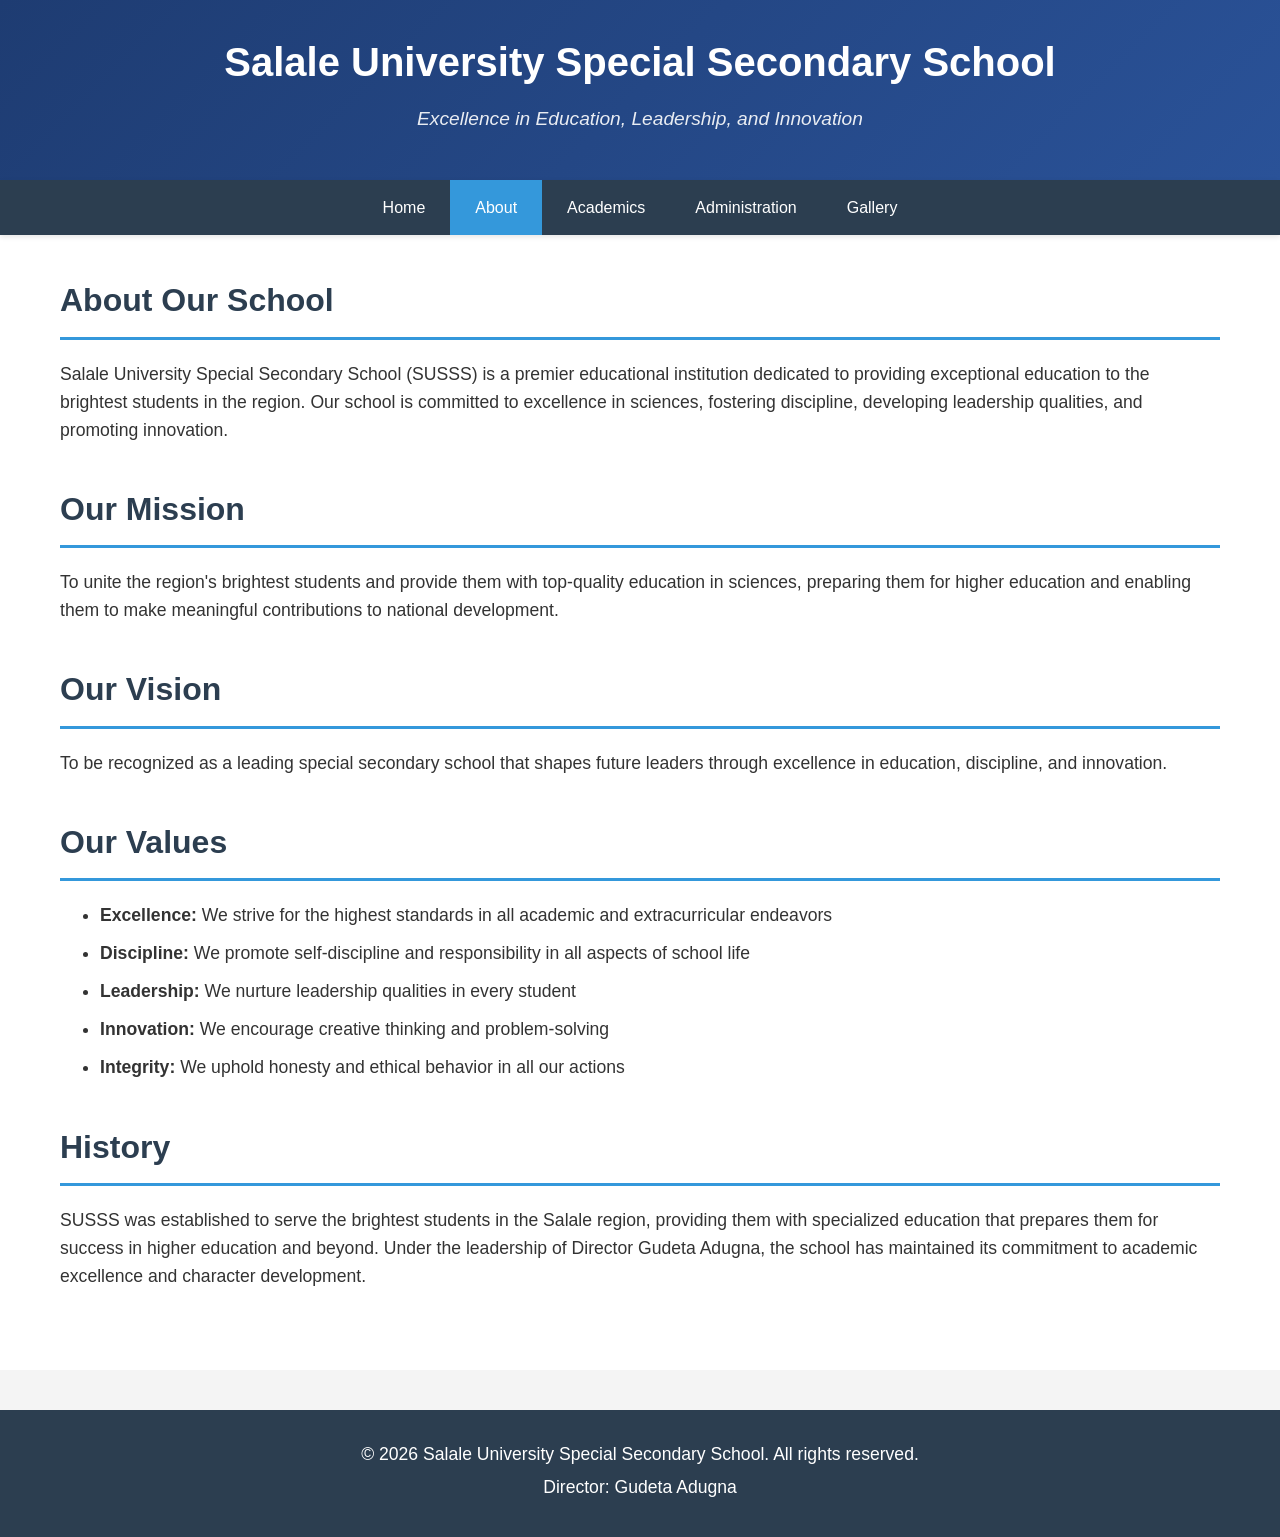
==== about.html @ 35be1d8d "Create complete school website structure with all pages and styling Co-authored-by: SUSSS-cloud <262" ====
<!DOCTYPE html>
<html lang="en">
<head>
    <meta charset="UTF-8">
    <meta name="viewport" content="width=device-width, initial-scale=1.0">
    <title>About - SUSSS</title>
    <link rel="stylesheet" href="style.css">
</head>
<body>
    <header>
        <div class="container">
            <h1>Salale University Special Secondary School</h1>
            <p class="tagline">Excellence in Education, Leadership, and Innovation</p>
        </div>
    </header>
    
    <nav>
        <div class="container">
            <a href="index.html">Home</a>
            <a href="about.html" class="active">About</a>
            <a href="academics.html">Academics</a>
            <a href="administration.html">Administration</a>
            <a href="gallery.html">Gallery</a>
        </div>
    </nav>
    
    <main>
        <div class="container">
            <section>
                <h2>About Our School</h2>
                <p>Salale University Special Secondary School (SUSSS) is a premier educational institution dedicated to providing exceptional education to the brightest students in the region. Our school is committed to excellence in sciences, fostering discipline, developing leadership qualities, and promoting innovation.</p>
            </section>
            
            <section>
                <h2>Our Mission</h2>
                <p>To unite the region's brightest students and provide them with top-quality education in sciences, preparing them for higher education and enabling them to make meaningful contributions to national development.</p>
            </section>
            
            <section>
                <h2>Our Vision</h2>
                <p>To be recognized as a leading special secondary school that shapes future leaders through excellence in education, discipline, and innovation.</p>
            </section>
            
            <section>
                <h2>Our Values</h2>
                <ul>
                    <li><strong>Excellence:</strong> We strive for the highest standards in all academic and extracurricular endeavors</li>
                    <li><strong>Discipline:</strong> We promote self-discipline and responsibility in all aspects of school life</li>
                    <li><strong>Leadership:</strong> We nurture leadership qualities in every student</li>
                    <li><strong>Innovation:</strong> We encourage creative thinking and problem-solving</li>
                    <li><strong>Integrity:</strong> We uphold honesty and ethical behavior in all our actions</li>
                </ul>
            </section>
            
            <section>
                <h2>History</h2>
                <p>SUSSS was established to serve the brightest students in the Salale region, providing them with specialized education that prepares them for success in higher education and beyond. Under the leadership of Director Gudeta Adugna, the school has maintained its commitment to academic excellence and character development.</p>
            </section>
        </div>
    </main>
    
    <footer>
        <div class="container">
            <p>&copy; 2026 Salale University Special Secondary School. All rights reserved.</p>
            <p>Director: Gudeta Adugna</p>
        </div>
    </footer>
</body>
</html>
---- style.css ----
/* Global Styles */
* {
    margin: 0;
    padding: 0;
    box-sizing: border-box;
}

body {
    font-family: 'Segoe UI', Tahoma, Geneva, Verdana, sans-serif;
    line-height: 1.6;
    color: #333;
    background-color: #f4f4f4;
}

.container {
    max-width: 1200px;
    margin: 0 auto;
    padding: 0 20px;
}

/* Header Styles */
header {
    background: linear-gradient(135deg, #1e3c72 0%, #2a5298 100%);
    color: white;
    padding: 30px 0;
    text-align: center;
    box-shadow: 0 2px 5px rgba(0,0,0,0.1);
}

header h1 {
    font-size: 2.5em;
    margin-bottom: 10px;
}

.tagline {
    font-size: 1.2em;
    font-style: italic;
    opacity: 0.9;
}

/* Navigation Styles */
nav {
    background-color: #2c3e50;
    padding: 0;
    box-shadow: 0 2px 5px rgba(0,0,0,0.1);
    position: sticky;
    top: 0;
    z-index: 100;
}

nav .container {
    display: flex;
    justify-content: center;
    flex-wrap: wrap;
}

nav a {
    color: white;
    text-decoration: none;
    padding: 15px 25px;
    display: inline-block;
    transition: background-color 0.3s;
}

nav a:hover {
    background-color: #34495e;
}

nav a.active {
    background-color: #3498db;
}

/* Main Content Styles */
main {
    background-color: white;
    min-height: 500px;
    padding: 40px 0;
}

section {
    margin-bottom: 40px;
}

h2 {
    color: #2c3e50;
    font-size: 2em;
    margin-bottom: 20px;
    border-bottom: 3px solid #3498db;
    padding-bottom: 10px;
}

h3 {
    color: #34495e;
    font-size: 1.5em;
    margin-bottom: 15px;
}

p {
    margin-bottom: 15px;
    font-size: 1.1em;
}

ul {
    margin-left: 40px;
    margin-bottom: 20px;
}

ul li {
    margin-bottom: 10px;
    font-size: 1.1em;
}

/* Hero Section */
.hero {
    background: linear-gradient(135deg, #667eea 0%, #764ba2 100%);
    color: white;
    padding: 50px 40px;
    border-radius: 10px;
    margin-bottom: 40px;
    box-shadow: 0 5px 15px rgba(0,0,0,0.2);
}

.hero h2 {
    color: white;
    border-bottom: 3px solid white;
}

.hero p {
    font-size: 1.2em;
}

/* Highlights Grid */
.highlights-grid {
    display: grid;
    grid-template-columns: repeat(auto-fit, minmax(250px, 1fr));
    gap: 25px;
    margin-top: 30px;
}

.highlight-card {
    background: #f8f9fa;
    padding: 30px;
    border-radius: 10px;
    border-left: 5px solid #3498db;
    box-shadow: 0 3px 10px rgba(0,0,0,0.1);
    transition: transform 0.3s, box-shadow 0.3s;
}

.highlight-card:hover {
    transform: translateY(-5px);
    box-shadow: 0 5px 20px rgba(0,0,0,0.15);
}

.highlight-card h3 {
    font-size: 1.3em;
    margin-bottom: 15px;
    color: #2c3e50;
}

/* Academics Grid */
.academics-grid {
    display: grid;
    grid-template-columns: repeat(auto-fit, minmax(250px, 1fr));
    gap: 25px;
    margin-top: 30px;
}

.academic-card {
    background: linear-gradient(135deg, #667eea 0%, #764ba2 100%);
    color: white;
    padding: 30px;
    border-radius: 10px;
    box-shadow: 0 3px 10px rgba(0,0,0,0.1);
    transition: transform 0.3s;
}

.academic-card:hover {
    transform: translateY(-5px);
}

.academic-card h3 {
    color: white;
    margin-bottom: 15px;
}

/* Administration Styles */
.admin-profile {
    background: #f8f9fa;
    padding: 30px;
    border-radius: 10px;
    border-left: 5px solid #e74c3c;
    margin-bottom: 30px;
}

.admin-profile h3 {
    color: #e74c3c;
    font-size: 1.8em;
}

.admin-profile .title {
    font-weight: bold;
    color: #7f8c8d;
    font-size: 1.2em;
    margin-bottom: 15px;
}

.admin-structure {
    margin-top: 20px;
}

.admin-structure h3 {
    color: #2c3e50;
    margin-top: 20px;
    margin-bottom: 10px;
}

/* Gallery Styles */
.gallery-section {
    display: grid;
    grid-template-columns: repeat(auto-fit, minmax(250px, 1fr));
    gap: 25px;
    margin-top: 30px;
    margin-bottom: 40px;
}

.gallery-item {
    background: #f8f9fa;
    border-radius: 10px;
    overflow: hidden;
    box-shadow: 0 3px 10px rgba(0,0,0,0.1);
    transition: transform 0.3s;
}

.gallery-item:hover {
    transform: scale(1.05);
}

.placeholder-image {
    background: linear-gradient(135deg, #667eea 0%, #764ba2 100%);
    height: 200px;
    display: flex;
    align-items: center;
    justify-content: center;
    color: white;
    font-size: 1.2em;
    font-weight: bold;
}

.gallery-item .caption {
    padding: 15px;
    font-size: 0.95em;
    color: #555;
}

/* Footer Styles */
footer {
    background-color: #2c3e50;
    color: white;
    text-align: center;
    padding: 30px 0;
    margin-top: 40px;
}

footer p {
    margin-bottom: 5px;
}

/* Responsive Design */
@media (max-width: 768px) {
    header h1 {
        font-size: 1.8em;
    }
    
    .tagline {
        font-size: 1em;
    }
    
    nav a {
        padding: 12px 15px;
        font-size: 0.9em;
    }
    
    h2 {
        font-size: 1.5em;
    }
    
    .highlights-grid,
    .academics-grid,
    .gallery-section {
        grid-template-columns: 1fr;
    }
}
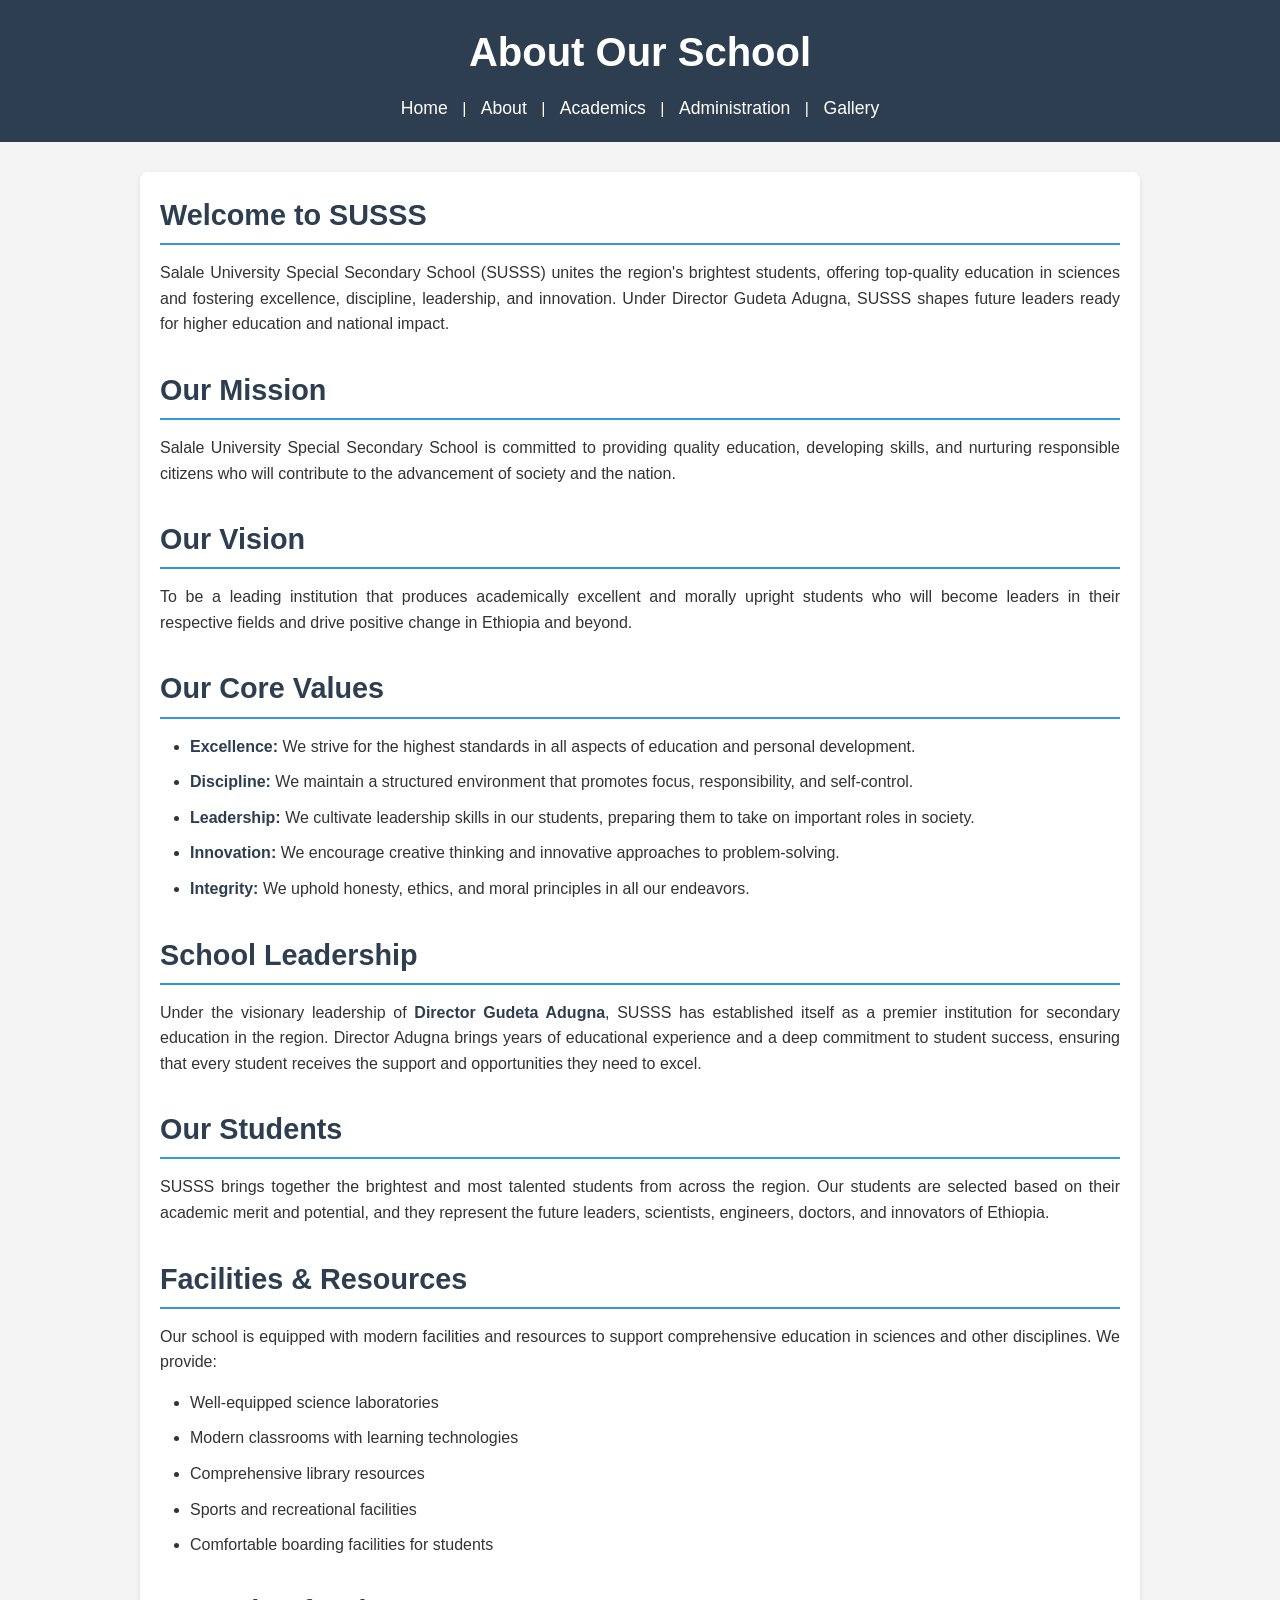
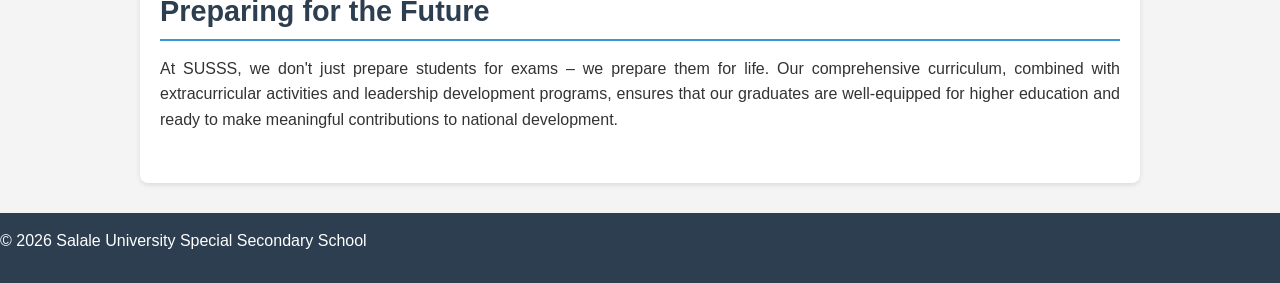
==== commit f9818299: "Add About page with comprehensive school information and styling Co-authored-by: SUSSS-cloud <262887" ====
--- a/about.html
+++ b/about.html
@@ -1,69 +1,80 @@
 <!DOCTYPE html>
 <html lang="en">
 <head>
-    <meta charset="UTF-8">
-    <meta name="viewport" content="width=device-width, initial-scale=1.0">
-    <title>About - SUSSS</title>
-    <link rel="stylesheet" href="style.css">
+  <meta charset="UTF-8">
+  <meta name="viewport" content="width=device-width, initial-scale=1.0">
+  <title>About - Salale University Special Secondary School</title>
+  <link rel="stylesheet" href="style.css">
 </head>
 <body>
-    <header>
-        <div class="container">
-            <h1>Salale University Special Secondary School</h1>
-            <p class="tagline">Excellence in Education, Leadership, and Innovation</p>
-        </div>
-    </header>
-    
+  <header>
+    <h1>About Our School</h1>
     <nav>
-        <div class="container">
-            <a href="index.html">Home</a>
-            <a href="about.html" class="active">About</a>
-            <a href="academics.html">Academics</a>
-            <a href="administration.html">Administration</a>
-            <a href="gallery.html">Gallery</a>
-        </div>
+      <a href="index.html">Home</a> |
+      <a href="about.html">About</a> |
+      <a href="academics.html">Academics</a> |
+      <a href="administration.html">Administration</a> |
+      <a href="gallery.html">Gallery</a>
     </nav>
-    
-    <main>
-        <div class="container">
-            <section>
-                <h2>About Our School</h2>
-                <p>Salale University Special Secondary School (SUSSS) is a premier educational institution dedicated to providing exceptional education to the brightest students in the region. Our school is committed to excellence in sciences, fostering discipline, developing leadership qualities, and promoting innovation.</p>
-            </section>
-            
-            <section>
-                <h2>Our Mission</h2>
-                <p>To unite the region's brightest students and provide them with top-quality education in sciences, preparing them for higher education and enabling them to make meaningful contributions to national development.</p>
-            </section>
-            
-            <section>
-                <h2>Our Vision</h2>
-                <p>To be recognized as a leading special secondary school that shapes future leaders through excellence in education, discipline, and innovation.</p>
-            </section>
-            
-            <section>
-                <h2>Our Values</h2>
-                <ul>
-                    <li><strong>Excellence:</strong> We strive for the highest standards in all academic and extracurricular endeavors</li>
-                    <li><strong>Discipline:</strong> We promote self-discipline and responsibility in all aspects of school life</li>
-                    <li><strong>Leadership:</strong> We nurture leadership qualities in every student</li>
-                    <li><strong>Innovation:</strong> We encourage creative thinking and problem-solving</li>
-                    <li><strong>Integrity:</strong> We uphold honesty and ethical behavior in all our actions</li>
-                </ul>
-            </section>
-            
-            <section>
-                <h2>History</h2>
-                <p>SUSSS was established to serve the brightest students in the Salale region, providing them with specialized education that prepares them for success in higher education and beyond. Under the leadership of Director Gudeta Adugna, the school has maintained its commitment to academic excellence and character development.</p>
-            </section>
-        </div>
-    </main>
-    
-    <footer>
-        <div class="container">
-            <p>&copy; 2026 Salale University Special Secondary School. All rights reserved.</p>
-            <p>Director: Gudeta Adugna</p>
-        </div>
-    </footer>
+  </header>
+
+  <main>
+    <section class="about-intro">
+      <h2>Welcome to SUSSS</h2>
+      <p>Salale University Special Secondary School (SUSSS) unites the region's brightest students, offering top-quality education in sciences and fostering excellence, discipline, leadership, and innovation. Under Director Gudeta Adugna, SUSSS shapes future leaders ready for higher education and national impact.</p>
+    </section>
+
+    <section class="mission">
+      <h2>Our Mission</h2>
+      <p>Salale University Special Secondary School is committed to providing quality education, developing skills, and nurturing responsible citizens who will contribute to the advancement of society and the nation.</p>
+    </section>
+
+    <section class="vision">
+      <h2>Our Vision</h2>
+      <p>To be a leading institution that produces academically excellent and morally upright students who will become leaders in their respective fields and drive positive change in Ethiopia and beyond.</p>
+    </section>
+
+    <section class="values">
+      <h2>Our Core Values</h2>
+      <ul>
+        <li><strong>Excellence:</strong> We strive for the highest standards in all aspects of education and personal development.</li>
+        <li><strong>Discipline:</strong> We maintain a structured environment that promotes focus, responsibility, and self-control.</li>
+        <li><strong>Leadership:</strong> We cultivate leadership skills in our students, preparing them to take on important roles in society.</li>
+        <li><strong>Innovation:</strong> We encourage creative thinking and innovative approaches to problem-solving.</li>
+        <li><strong>Integrity:</strong> We uphold honesty, ethics, and moral principles in all our endeavors.</li>
+      </ul>
+    </section>
+
+    <section class="leadership">
+      <h2>School Leadership</h2>
+      <p>Under the visionary leadership of <strong>Director Gudeta Adugna</strong>, SUSSS has established itself as a premier institution for secondary education in the region. Director Adugna brings years of educational experience and a deep commitment to student success, ensuring that every student receives the support and opportunities they need to excel.</p>
+    </section>
+
+    <section class="about-students">
+      <h2>Our Students</h2>
+      <p>SUSSS brings together the brightest and most talented students from across the region. Our students are selected based on their academic merit and potential, and they represent the future leaders, scientists, engineers, doctors, and innovators of Ethiopia.</p>
+    </section>
+
+    <section class="facilities">
+      <h2>Facilities & Resources</h2>
+      <p>Our school is equipped with modern facilities and resources to support comprehensive education in sciences and other disciplines. We provide:</p>
+      <ul>
+        <li>Well-equipped science laboratories</li>
+        <li>Modern classrooms with learning technologies</li>
+        <li>Comprehensive library resources</li>
+        <li>Sports and recreational facilities</li>
+        <li>Comfortable boarding facilities for students</li>
+      </ul>
+    </section>
+
+    <section class="preparation">
+      <h2>Preparing for the Future</h2>
+      <p>At SUSSS, we don't just prepare students for exams – we prepare them for life. Our comprehensive curriculum, combined with extracurricular activities and leadership development programs, ensures that our graduates are well-equipped for higher education and ready to make meaningful contributions to national development.</p>
+    </section>
+  </main>
+
+  <footer>
+    <p>© 2026 Salale University Special Secondary School</p>
+  </footer>
 </body>
 </html>
--- a/style.css
+++ b/style.css
@@ -1,292 +1,106 @@
-/* Global Styles */
 * {
-    margin: 0;
-    padding: 0;
-    box-sizing: border-box;
+  margin: 0;
+  padding: 0;
+  box-sizing: border-box;
 }
 
 body {
-    font-family: 'Segoe UI', Tahoma, Geneva, Verdana, sans-serif;
-    line-height: 1.6;
-    color: #333;
-    background-color: #f4f4f4;
+  font-family: Arial, Helvetica, sans-serif;
+  line-height: 1.6;
+  color: #333;
+  background-color: #f4f4f4;
 }
 
-.container {
-    max-width: 1200px;
-    margin: 0 auto;
-    padding: 0 20px;
-}
-
-/* Header Styles */
 header {
-    background: linear-gradient(135deg, #1e3c72 0%, #2a5298 100%);
-    color: white;
-    padding: 30px 0;
-    text-align: center;
-    box-shadow: 0 2px 5px rgba(0,0,0,0.1);
+  background-color: #2c3e50;
+  color: white;
+  padding: 20px 0;
+  text-align: center;
 }
 
 header h1 {
-    font-size: 2.5em;
-    margin-bottom: 10px;
+  margin-bottom: 10px;
+  font-size: 2.5em;
 }
 
-.tagline {
-    font-size: 1.2em;
-    font-style: italic;
-    opacity: 0.9;
-}
-
-/* Navigation Styles */
 nav {
-    background-color: #2c3e50;
-    padding: 0;
-    box-shadow: 0 2px 5px rgba(0,0,0,0.1);
-    position: sticky;
-    top: 0;
-    z-index: 100;
-}
-
-nav .container {
-    display: flex;
-    justify-content: center;
-    flex-wrap: wrap;
+  margin-top: 10px;
 }
 
 nav a {
-    color: white;
-    text-decoration: none;
-    padding: 15px 25px;
-    display: inline-block;
-    transition: background-color 0.3s;
+  color: white;
+  text-decoration: none;
+  padding: 5px 10px;
+  font-size: 1.1em;
 }
 
 nav a:hover {
-    background-color: #34495e;
+  color: #3498db;
 }
 
-nav a.active {
-    background-color: #3498db;
-}
-
-/* Main Content Styles */
 main {
-    background-color: white;
-    min-height: 500px;
-    padding: 40px 0;
+  max-width: 1000px;
+  margin: 30px auto;
+  padding: 20px;
+  background-color: white;
+  border-radius: 8px;
+  box-shadow: 0 2px 5px rgba(0,0,0,0.1);
 }
 
 section {
-    margin-bottom: 40px;
+  margin-bottom: 30px;
 }
 
 h2 {
-    color: #2c3e50;
-    font-size: 2em;
-    margin-bottom: 20px;
-    border-bottom: 3px solid #3498db;
-    padding-bottom: 10px;
-}
-
-h3 {
-    color: #34495e;
-    font-size: 1.5em;
-    margin-bottom: 15px;
+  color: #2c3e50;
+  margin-bottom: 15px;
+  font-size: 1.8em;
+  border-bottom: 2px solid #3498db;
+  padding-bottom: 5px;
 }
 
 p {
-    margin-bottom: 15px;
-    font-size: 1.1em;
+  margin-bottom: 15px;
+  text-align: justify;
 }
 
 ul {
-    margin-left: 40px;
-    margin-bottom: 20px;
+  margin-left: 30px;
+  margin-bottom: 15px;
 }
 
-ul li {
-    margin-bottom: 10px;
-    font-size: 1.1em;
+li {
+  margin-bottom: 10px;
 }
 
-/* Hero Section */
-.hero {
-    background: linear-gradient(135deg, #667eea 0%, #764ba2 100%);
-    color: white;
-    padding: 50px 40px;
-    border-radius: 10px;
-    margin-bottom: 40px;
-    box-shadow: 0 5px 15px rgba(0,0,0,0.2);
+strong {
+  color: #2c3e50;
 }
 
-.hero h2 {
-    color: white;
-    border-bottom: 3px solid white;
+footer {
+  background-color: #2c3e50;
+  color: white;
+  text-align: center;
+  padding: 15px 0;
+  margin-top: 30px;
 }
 
-.hero p {
-    font-size: 1.2em;
+@media (max-width: 768px) {
+  header h1 {
+    font-size: 1.8em;
+  }
+  
+  nav a {
+    font-size: 0.9em;
+    padding: 3px 5px;
+  }
+  
+  main {
+    margin: 15px;
+    padding: 15px;
+  }
+  
+  h2 {
+    font-size: 1.4em;
+  }
 }
-
-/* Highlights Grid */
-.highlights-grid {
-    display: grid;
-    grid-template-columns: repeat(auto-fit, minmax(250px, 1fr));
-    gap: 25px;
-    margin-top: 30px;
-}
-
-.highlight-card {
-    background: #f8f9fa;
-    padding: 30px;
-    border-radius: 10px;
-    border-left: 5px solid #3498db;
-    box-shadow: 0 3px 10px rgba(0,0,0,0.1);
-    transition: transform 0.3s, box-shadow 0.3s;
-}
-
-.highlight-card:hover {
-    transform: translateY(-5px);
-    box-shadow: 0 5px 20px rgba(0,0,0,0.15);
-}
-
-.highlight-card h3 {
-    font-size: 1.3em;
-    margin-bottom: 15px;
-    color: #2c3e50;
-}
-
-/* Academics Grid */
-.academics-grid {
-    display: grid;
-    grid-template-columns: repeat(auto-fit, minmax(250px, 1fr));
-    gap: 25px;
-    margin-top: 30px;
-}
-
-.academic-card {
-    background: linear-gradient(135deg, #667eea 0%, #764ba2 100%);
-    color: white;
-    padding: 30px;
-    border-radius: 10px;
-    box-shadow: 0 3px 10px rgba(0,0,0,0.1);
-    transition: transform 0.3s;
-}
-
-.academic-card:hover {
-    transform: translateY(-5px);
-}
-
-.academic-card h3 {
-    color: white;
-    margin-bottom: 15px;
-}
-
-/* Administration Styles */
-.admin-profile {
-    background: #f8f9fa;
-    padding: 30px;
-    border-radius: 10px;
-    border-left: 5px solid #e74c3c;
-    margin-bottom: 30px;
-}
-
-.admin-profile h3 {
-    color: #e74c3c;
-    font-size: 1.8em;
-}
-
-.admin-profile .title {
-    font-weight: bold;
-    color: #7f8c8d;
-    font-size: 1.2em;
-    margin-bottom: 15px;
-}
-
-.admin-structure {
-    margin-top: 20px;
-}
-
-.admin-structure h3 {
-    color: #2c3e50;
-    margin-top: 20px;
-    margin-bottom: 10px;
-}
-
-/* Gallery Styles */
-.gallery-section {
-    display: grid;
-    grid-template-columns: repeat(auto-fit, minmax(250px, 1fr));
-    gap: 25px;
-    margin-top: 30px;
-    margin-bottom: 40px;
-}
-
-.gallery-item {
-    background: #f8f9fa;
-    border-radius: 10px;
-    overflow: hidden;
-    box-shadow: 0 3px 10px rgba(0,0,0,0.1);
-    transition: transform 0.3s;
-}
-
-.gallery-item:hover {
-    transform: scale(1.05);
-}
-
-.placeholder-image {
-    background: linear-gradient(135deg, #667eea 0%, #764ba2 100%);
-    height: 200px;
-    display: flex;
-    align-items: center;
-    justify-content: center;
-    color: white;
-    font-size: 1.2em;
-    font-weight: bold;
-}
-
-.gallery-item .caption {
-    padding: 15px;
-    font-size: 0.95em;
-    color: #555;
-}
-
-/* Footer Styles */
-footer {
-    background-color: #2c3e50;
-    color: white;
-    text-align: center;
-    padding: 30px 0;
-    margin-top: 40px;
-}
-
-footer p {
-    margin-bottom: 5px;
-}
-
-/* Responsive Design */
-@media (max-width: 768px) {
-    header h1 {
-        font-size: 1.8em;
-    }
-    
-    .tagline {
-        font-size: 1em;
-    }
-    
-    nav a {
-        padding: 12px 15px;
-        font-size: 0.9em;
-    }
-    
-    h2 {
-        font-size: 1.5em;
-    }
-    
-    .highlights-grid,
-    .academics-grid,
-    .gallery-section {
-        grid-template-columns: 1fr;
-    }
-}
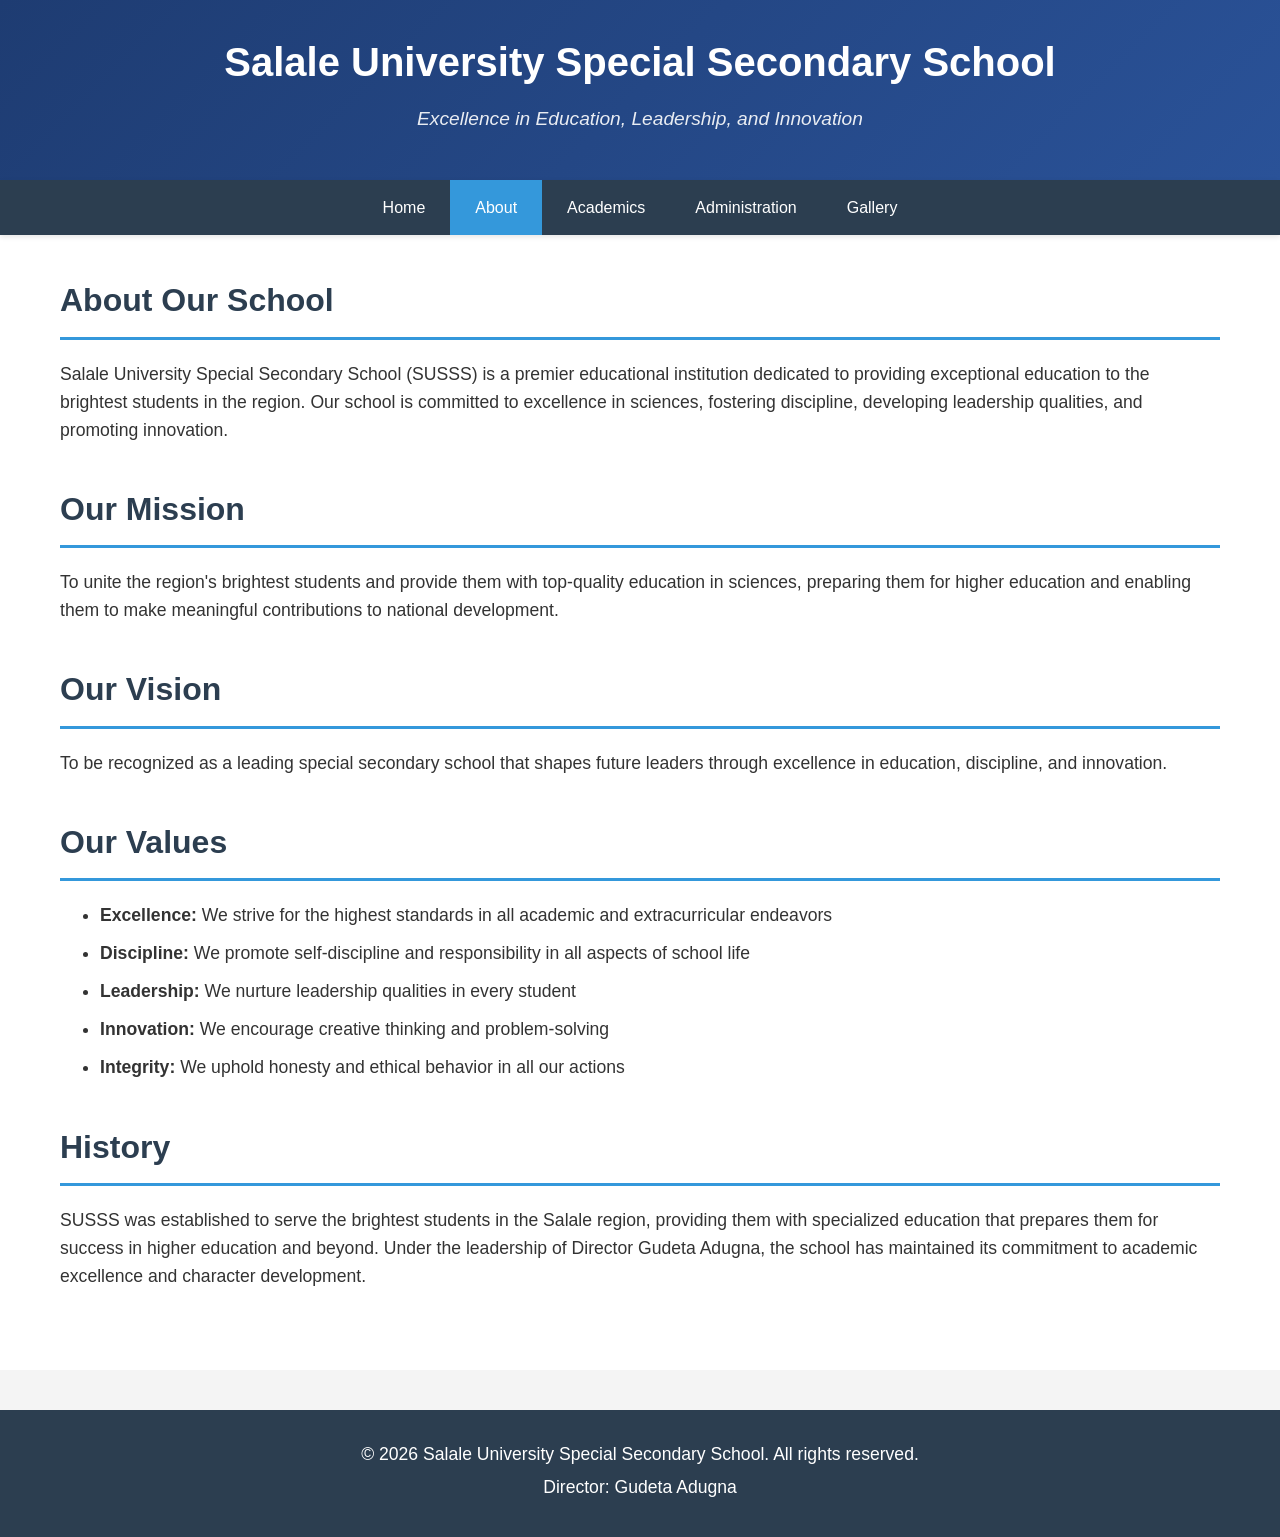
==== commit a042eedc: "Merge 04310220fe645fadacce2761fdebd65288d71f16 into 369153bc7e3e5a42cb87072010f36513b41adc3c" ====
--- a/about.html
+++ b/about.html
@@ -1,80 +1,69 @@
 <!DOCTYPE html>
 <html lang="en">
 <head>
-  <meta charset="UTF-8">
-  <meta name="viewport" content="width=device-width, initial-scale=1.0">
-  <title>About - Salale University Special Secondary School</title>
-  <link rel="stylesheet" href="style.css">
+    <meta charset="UTF-8">
+    <meta name="viewport" content="width=device-width, initial-scale=1.0">
+    <title>About - SUSSS</title>
+    <link rel="stylesheet" href="style.css">
 </head>
 <body>
-  <header>
-    <h1>About Our School</h1>
+    <header>
+        <div class="container">
+            <h1>Salale University Special Secondary School</h1>
+            <p class="tagline">Excellence in Education, Leadership, and Innovation</p>
+        </div>
+    </header>
+    
     <nav>
-      <a href="index.html">Home</a> |
-      <a href="about.html">About</a> |
-      <a href="academics.html">Academics</a> |
-      <a href="administration.html">Administration</a> |
-      <a href="gallery.html">Gallery</a>
+        <div class="container">
+            <a href="index.html">Home</a>
+            <a href="about.html" class="active">About</a>
+            <a href="academics.html">Academics</a>
+            <a href="administration.html">Administration</a>
+            <a href="gallery.html">Gallery</a>
+        </div>
     </nav>
-  </header>
-
-  <main>
-    <section class="about-intro">
-      <h2>Welcome to SUSSS</h2>
-      <p>Salale University Special Secondary School (SUSSS) unites the region's brightest students, offering top-quality education in sciences and fostering excellence, discipline, leadership, and innovation. Under Director Gudeta Adugna, SUSSS shapes future leaders ready for higher education and national impact.</p>
-    </section>
-
-    <section class="mission">
-      <h2>Our Mission</h2>
-      <p>Salale University Special Secondary School is committed to providing quality education, developing skills, and nurturing responsible citizens who will contribute to the advancement of society and the nation.</p>
-    </section>
-
-    <section class="vision">
-      <h2>Our Vision</h2>
-      <p>To be a leading institution that produces academically excellent and morally upright students who will become leaders in their respective fields and drive positive change in Ethiopia and beyond.</p>
-    </section>
-
-    <section class="values">
-      <h2>Our Core Values</h2>
-      <ul>
-        <li><strong>Excellence:</strong> We strive for the highest standards in all aspects of education and personal development.</li>
-        <li><strong>Discipline:</strong> We maintain a structured environment that promotes focus, responsibility, and self-control.</li>
-        <li><strong>Leadership:</strong> We cultivate leadership skills in our students, preparing them to take on important roles in society.</li>
-        <li><strong>Innovation:</strong> We encourage creative thinking and innovative approaches to problem-solving.</li>
-        <li><strong>Integrity:</strong> We uphold honesty, ethics, and moral principles in all our endeavors.</li>
-      </ul>
-    </section>
-
-    <section class="leadership">
-      <h2>School Leadership</h2>
-      <p>Under the visionary leadership of <strong>Director Gudeta Adugna</strong>, SUSSS has established itself as a premier institution for secondary education in the region. Director Adugna brings years of educational experience and a deep commitment to student success, ensuring that every student receives the support and opportunities they need to excel.</p>
-    </section>
-
-    <section class="about-students">
-      <h2>Our Students</h2>
-      <p>SUSSS brings together the brightest and most talented students from across the region. Our students are selected based on their academic merit and potential, and they represent the future leaders, scientists, engineers, doctors, and innovators of Ethiopia.</p>
-    </section>
-
-    <section class="facilities">
-      <h2>Facilities & Resources</h2>
-      <p>Our school is equipped with modern facilities and resources to support comprehensive education in sciences and other disciplines. We provide:</p>
-      <ul>
-        <li>Well-equipped science laboratories</li>
-        <li>Modern classrooms with learning technologies</li>
-        <li>Comprehensive library resources</li>
-        <li>Sports and recreational facilities</li>
-        <li>Comfortable boarding facilities for students</li>
-      </ul>
-    </section>
-
-    <section class="preparation">
-      <h2>Preparing for the Future</h2>
-      <p>At SUSSS, we don't just prepare students for exams – we prepare them for life. Our comprehensive curriculum, combined with extracurricular activities and leadership development programs, ensures that our graduates are well-equipped for higher education and ready to make meaningful contributions to national development.</p>
-    </section>
-  </main>
-
-  <footer>
-    <p>© 2026 Salale University Special Secondary School</p>
-  </footer>
+    
+    <main>
+        <div class="container">
+            <section>
+                <h2>About Our School</h2>
+                <p>Salale University Special Secondary School (SUSSS) is a premier educational institution dedicated to providing exceptional education to the brightest students in the region. Our school is committed to excellence in sciences, fostering discipline, developing leadership qualities, and promoting innovation.</p>
+            </section>
+            
+            <section>
+                <h2>Our Mission</h2>
+                <p>To unite the region's brightest students and provide them with top-quality education in sciences, preparing them for higher education and enabling them to make meaningful contributions to national development.</p>
+            </section>
+            
+            <section>
+                <h2>Our Vision</h2>
+                <p>To be recognized as a leading special secondary school that shapes future leaders through excellence in education, discipline, and innovation.</p>
+            </section>
+            
+            <section>
+                <h2>Our Values</h2>
+                <ul>
+                    <li><strong>Excellence:</strong> We strive for the highest standards in all academic and extracurricular endeavors</li>
+                    <li><strong>Discipline:</strong> We promote self-discipline and responsibility in all aspects of school life</li>
+                    <li><strong>Leadership:</strong> We nurture leadership qualities in every student</li>
+                    <li><strong>Innovation:</strong> We encourage creative thinking and problem-solving</li>
+                    <li><strong>Integrity:</strong> We uphold honesty and ethical behavior in all our actions</li>
+                </ul>
+            </section>
+            
+            <section>
+                <h2>History</h2>
+                <p>SUSSS was established to serve the brightest students in the Salale region, providing them with specialized education that prepares them for success in higher education and beyond. Under the leadership of Director Gudeta Adugna, the school has maintained its commitment to academic excellence and character development.</p>
+            </section>
+        </div>
+    </main>
+    
+    <footer>
+        <div class="container">
+            <p>&copy; 2026 Salale University Special Secondary School. All rights reserved.</p>
+            <p>Director: Gudeta Adugna</p>
+        </div>
+    </footer>
 </body>
 </html>
--- a/style.css
+++ b/style.css
@@ -1,106 +1,292 @@
+/* Global Styles */
 * {
-  margin: 0;
-  padding: 0;
-  box-sizing: border-box;
+    margin: 0;
+    padding: 0;
+    box-sizing: border-box;
 }
 
 body {
-  font-family: Arial, Helvetica, sans-serif;
-  line-height: 1.6;
-  color: #333;
-  background-color: #f4f4f4;
-}
-
+    font-family: 'Segoe UI', Tahoma, Geneva, Verdana, sans-serif;
+    line-height: 1.6;
+    color: #333;
+    background-color: #f4f4f4;
+}
+
+.container {
+    max-width: 1200px;
+    margin: 0 auto;
+    padding: 0 20px;
+}
+
+/* Header Styles */
 header {
-  background-color: #2c3e50;
-  color: white;
-  padding: 20px 0;
-  text-align: center;
+    background: linear-gradient(135deg, #1e3c72 0%, #2a5298 100%);
+    color: white;
+    padding: 30px 0;
+    text-align: center;
+    box-shadow: 0 2px 5px rgba(0,0,0,0.1);
 }
 
 header h1 {
-  margin-bottom: 10px;
-  font-size: 2.5em;
-}
-
+    font-size: 2.5em;
+    margin-bottom: 10px;
+}
+
+.tagline {
+    font-size: 1.2em;
+    font-style: italic;
+    opacity: 0.9;
+}
+
+/* Navigation Styles */
 nav {
-  margin-top: 10px;
+    background-color: #2c3e50;
+    padding: 0;
+    box-shadow: 0 2px 5px rgba(0,0,0,0.1);
+    position: sticky;
+    top: 0;
+    z-index: 100;
+}
+
+nav .container {
+    display: flex;
+    justify-content: center;
+    flex-wrap: wrap;
 }
 
 nav a {
-  color: white;
-  text-decoration: none;
-  padding: 5px 10px;
-  font-size: 1.1em;
+    color: white;
+    text-decoration: none;
+    padding: 15px 25px;
+    display: inline-block;
+    transition: background-color 0.3s;
 }
 
 nav a:hover {
-  color: #3498db;
-}
-
+    background-color: #34495e;
+}
+
+nav a.active {
+    background-color: #3498db;
+}
+
+/* Main Content Styles */
 main {
-  max-width: 1000px;
-  margin: 30px auto;
-  padding: 20px;
-  background-color: white;
-  border-radius: 8px;
-  box-shadow: 0 2px 5px rgba(0,0,0,0.1);
+    background-color: white;
+    min-height: 500px;
+    padding: 40px 0;
 }
 
 section {
-  margin-bottom: 30px;
+    margin-bottom: 40px;
 }
 
 h2 {
-  color: #2c3e50;
-  margin-bottom: 15px;
-  font-size: 1.8em;
-  border-bottom: 2px solid #3498db;
-  padding-bottom: 5px;
+    color: #2c3e50;
+    font-size: 2em;
+    margin-bottom: 20px;
+    border-bottom: 3px solid #3498db;
+    padding-bottom: 10px;
+}
+
+h3 {
+    color: #34495e;
+    font-size: 1.5em;
+    margin-bottom: 15px;
 }
 
 p {
-  margin-bottom: 15px;
-  text-align: justify;
+    margin-bottom: 15px;
+    font-size: 1.1em;
 }
 
 ul {
-  margin-left: 30px;
-  margin-bottom: 15px;
-}
-
-li {
-  margin-bottom: 10px;
-}
-
-strong {
-  color: #2c3e50;
-}
-
+    margin-left: 40px;
+    margin-bottom: 20px;
+}
+
+ul li {
+    margin-bottom: 10px;
+    font-size: 1.1em;
+}
+
+/* Hero Section */
+.hero {
+    background: linear-gradient(135deg, #667eea 0%, #764ba2 100%);
+    color: white;
+    padding: 50px 40px;
+    border-radius: 10px;
+    margin-bottom: 40px;
+    box-shadow: 0 5px 15px rgba(0,0,0,0.2);
+}
+
+.hero h2 {
+    color: white;
+    border-bottom: 3px solid white;
+}
+
+.hero p {
+    font-size: 1.2em;
+}
+
+/* Highlights Grid */
+.highlights-grid {
+    display: grid;
+    grid-template-columns: repeat(auto-fit, minmax(250px, 1fr));
+    gap: 25px;
+    margin-top: 30px;
+}
+
+.highlight-card {
+    background: #f8f9fa;
+    padding: 30px;
+    border-radius: 10px;
+    border-left: 5px solid #3498db;
+    box-shadow: 0 3px 10px rgba(0,0,0,0.1);
+    transition: transform 0.3s, box-shadow 0.3s;
+}
+
+.highlight-card:hover {
+    transform: translateY(-5px);
+    box-shadow: 0 5px 20px rgba(0,0,0,0.15);
+}
+
+.highlight-card h3 {
+    font-size: 1.3em;
+    margin-bottom: 15px;
+    color: #2c3e50;
+}
+
+/* Academics Grid */
+.academics-grid {
+    display: grid;
+    grid-template-columns: repeat(auto-fit, minmax(250px, 1fr));
+    gap: 25px;
+    margin-top: 30px;
+}
+
+.academic-card {
+    background: linear-gradient(135deg, #667eea 0%, #764ba2 100%);
+    color: white;
+    padding: 30px;
+    border-radius: 10px;
+    box-shadow: 0 3px 10px rgba(0,0,0,0.1);
+    transition: transform 0.3s;
+}
+
+.academic-card:hover {
+    transform: translateY(-5px);
+}
+
+.academic-card h3 {
+    color: white;
+    margin-bottom: 15px;
+}
+
+/* Administration Styles */
+.admin-profile {
+    background: #f8f9fa;
+    padding: 30px;
+    border-radius: 10px;
+    border-left: 5px solid #e74c3c;
+    margin-bottom: 30px;
+}
+
+.admin-profile h3 {
+    color: #e74c3c;
+    font-size: 1.8em;
+}
+
+.admin-profile .title {
+    font-weight: bold;
+    color: #7f8c8d;
+    font-size: 1.2em;
+    margin-bottom: 15px;
+}
+
+.admin-structure {
+    margin-top: 20px;
+}
+
+.admin-structure h3 {
+    color: #2c3e50;
+    margin-top: 20px;
+    margin-bottom: 10px;
+}
+
+/* Gallery Styles */
+.gallery-section {
+    display: grid;
+    grid-template-columns: repeat(auto-fit, minmax(250px, 1fr));
+    gap: 25px;
+    margin-top: 30px;
+    margin-bottom: 40px;
+}
+
+.gallery-item {
+    background: #f8f9fa;
+    border-radius: 10px;
+    overflow: hidden;
+    box-shadow: 0 3px 10px rgba(0,0,0,0.1);
+    transition: transform 0.3s;
+}
+
+.gallery-item:hover {
+    transform: scale(1.05);
+}
+
+.placeholder-image {
+    background: linear-gradient(135deg, #667eea 0%, #764ba2 100%);
+    height: 200px;
+    display: flex;
+    align-items: center;
+    justify-content: center;
+    color: white;
+    font-size: 1.2em;
+    font-weight: bold;
+}
+
+.gallery-item .caption {
+    padding: 15px;
+    font-size: 0.95em;
+    color: #555;
+}
+
+/* Footer Styles */
 footer {
-  background-color: #2c3e50;
-  color: white;
-  text-align: center;
-  padding: 15px 0;
-  margin-top: 30px;
-}
-
+    background-color: #2c3e50;
+    color: white;
+    text-align: center;
+    padding: 30px 0;
+    margin-top: 40px;
+}
+
+footer p {
+    margin-bottom: 5px;
+}
+
+/* Responsive Design */
 @media (max-width: 768px) {
-  header h1 {
-    font-size: 1.8em;
-  }
-  
-  nav a {
-    font-size: 0.9em;
-    padding: 3px 5px;
-  }
-  
-  main {
-    margin: 15px;
-    padding: 15px;
-  }
-  
-  h2 {
-    font-size: 1.4em;
-  }
-}
+    header h1 {
+        font-size: 1.8em;
+    }
+    
+    .tagline {
+        font-size: 1em;
+    }
+    
+    nav a {
+        padding: 12px 15px;
+        font-size: 0.9em;
+    }
+    
+    h2 {
+        font-size: 1.5em;
+    }
+    
+    .highlights-grid,
+    .academics-grid,
+    .gallery-section {
+        grid-template-columns: 1fr;
+    }
+}
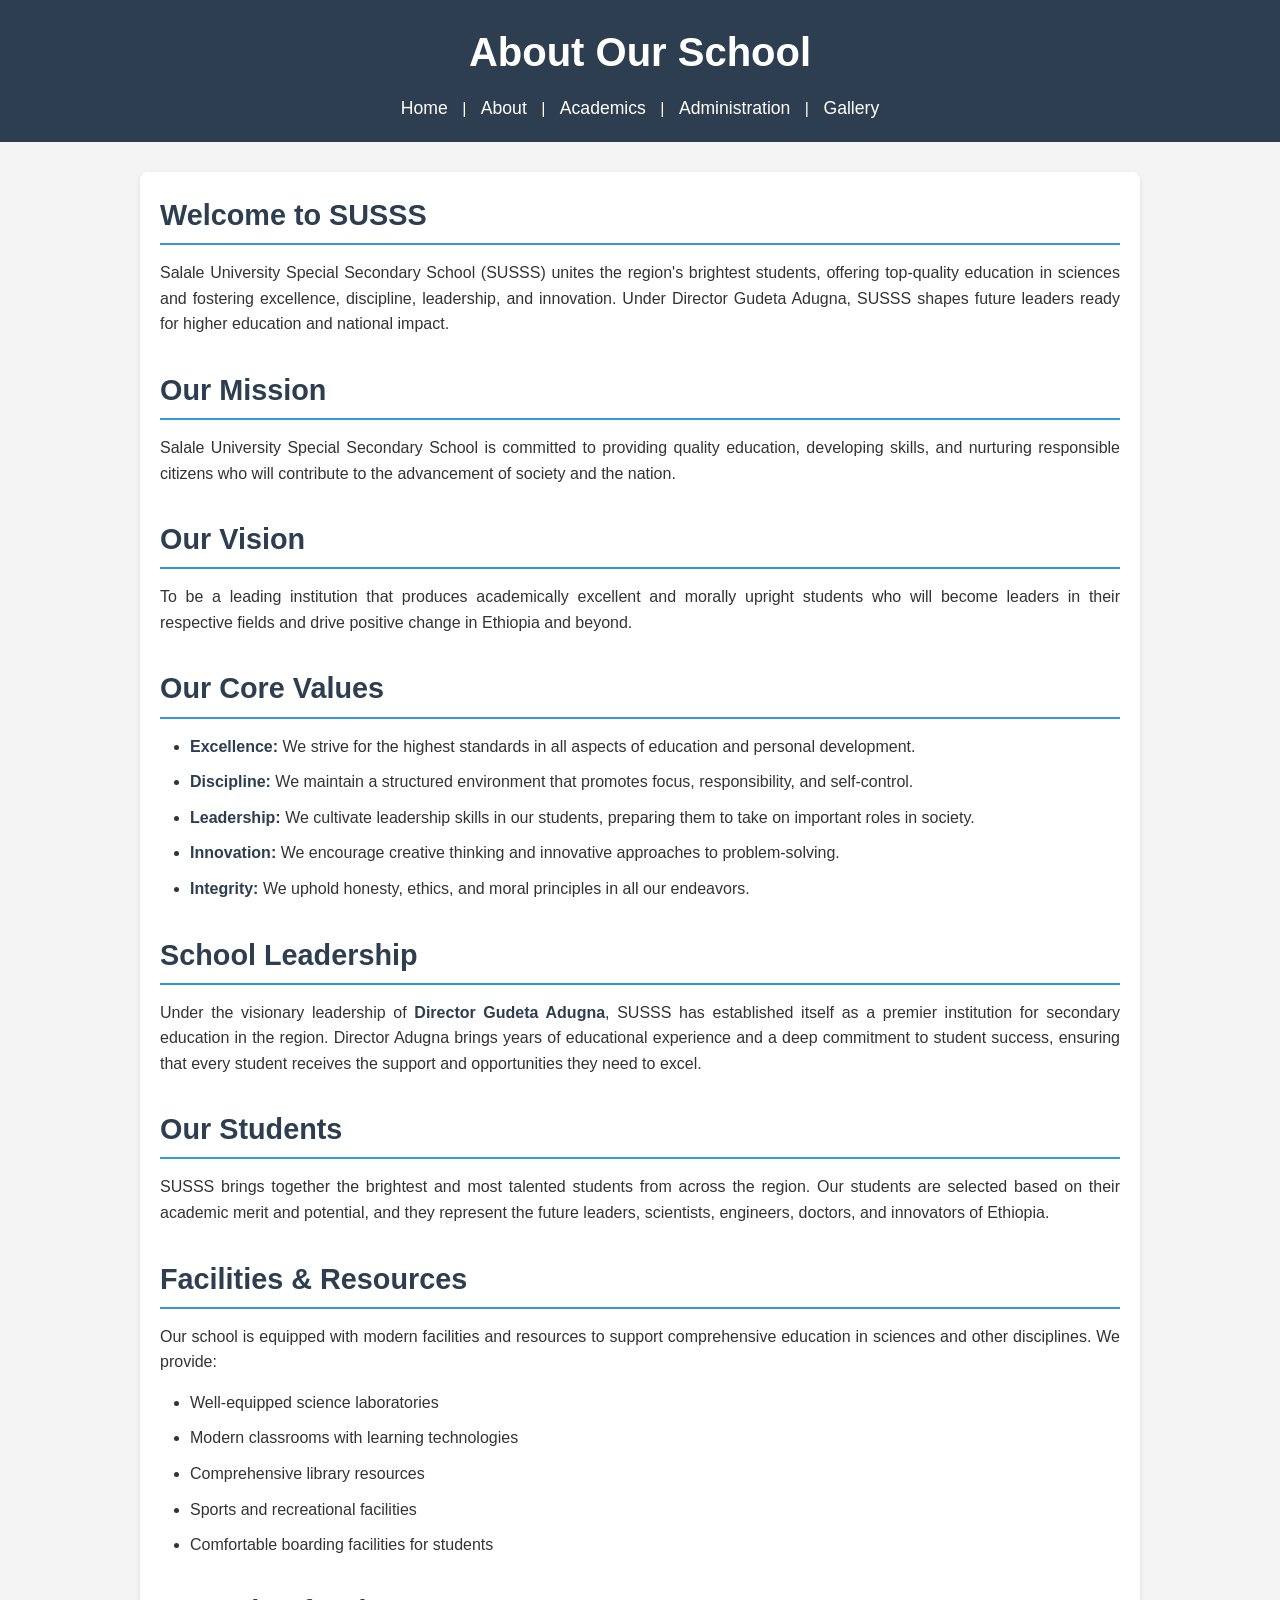
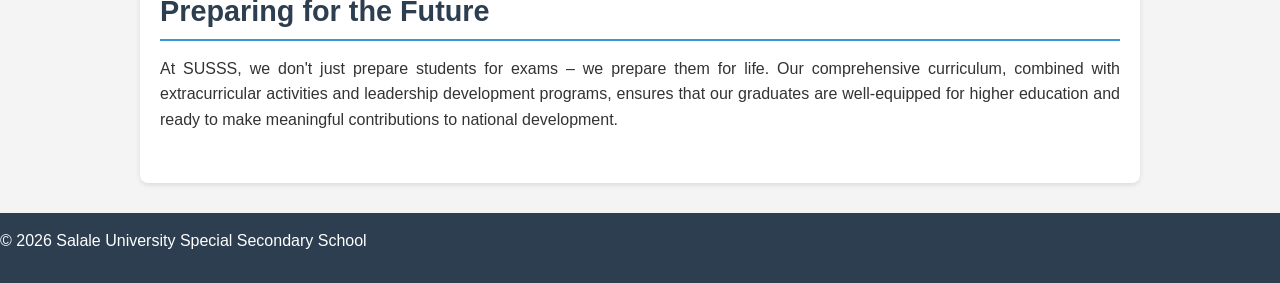
==== commit 52bd2fde: "Merge f9818299670e4ac380ed5c71a7238a785b2f5c95 into 369153bc7e3e5a42cb87072010f36513b41adc3c" ====
--- a/about.html
+++ b/about.html
@@ -1,69 +1,80 @@
 <!DOCTYPE html>
 <html lang="en">
 <head>
-    <meta charset="UTF-8">
-    <meta name="viewport" content="width=device-width, initial-scale=1.0">
-    <title>About - SUSSS</title>
-    <link rel="stylesheet" href="style.css">
+  <meta charset="UTF-8">
+  <meta name="viewport" content="width=device-width, initial-scale=1.0">
+  <title>About - Salale University Special Secondary School</title>
+  <link rel="stylesheet" href="style.css">
 </head>
 <body>
-    <header>
-        <div class="container">
-            <h1>Salale University Special Secondary School</h1>
-            <p class="tagline">Excellence in Education, Leadership, and Innovation</p>
-        </div>
-    </header>
-    
+  <header>
+    <h1>About Our School</h1>
     <nav>
-        <div class="container">
-            <a href="index.html">Home</a>
-            <a href="about.html" class="active">About</a>
-            <a href="academics.html">Academics</a>
-            <a href="administration.html">Administration</a>
-            <a href="gallery.html">Gallery</a>
-        </div>
+      <a href="index.html">Home</a> |
+      <a href="about.html">About</a> |
+      <a href="academics.html">Academics</a> |
+      <a href="administration.html">Administration</a> |
+      <a href="gallery.html">Gallery</a>
     </nav>
-    
-    <main>
-        <div class="container">
-            <section>
-                <h2>About Our School</h2>
-                <p>Salale University Special Secondary School (SUSSS) is a premier educational institution dedicated to providing exceptional education to the brightest students in the region. Our school is committed to excellence in sciences, fostering discipline, developing leadership qualities, and promoting innovation.</p>
-            </section>
-            
-            <section>
-                <h2>Our Mission</h2>
-                <p>To unite the region's brightest students and provide them with top-quality education in sciences, preparing them for higher education and enabling them to make meaningful contributions to national development.</p>
-            </section>
-            
-            <section>
-                <h2>Our Vision</h2>
-                <p>To be recognized as a leading special secondary school that shapes future leaders through excellence in education, discipline, and innovation.</p>
-            </section>
-            
-            <section>
-                <h2>Our Values</h2>
-                <ul>
-                    <li><strong>Excellence:</strong> We strive for the highest standards in all academic and extracurricular endeavors</li>
-                    <li><strong>Discipline:</strong> We promote self-discipline and responsibility in all aspects of school life</li>
-                    <li><strong>Leadership:</strong> We nurture leadership qualities in every student</li>
-                    <li><strong>Innovation:</strong> We encourage creative thinking and problem-solving</li>
-                    <li><strong>Integrity:</strong> We uphold honesty and ethical behavior in all our actions</li>
-                </ul>
-            </section>
-            
-            <section>
-                <h2>History</h2>
-                <p>SUSSS was established to serve the brightest students in the Salale region, providing them with specialized education that prepares them for success in higher education and beyond. Under the leadership of Director Gudeta Adugna, the school has maintained its commitment to academic excellence and character development.</p>
-            </section>
-        </div>
-    </main>
-    
-    <footer>
-        <div class="container">
-            <p>&copy; 2026 Salale University Special Secondary School. All rights reserved.</p>
-            <p>Director: Gudeta Adugna</p>
-        </div>
-    </footer>
+  </header>
+
+  <main>
+    <section class="about-intro">
+      <h2>Welcome to SUSSS</h2>
+      <p>Salale University Special Secondary School (SUSSS) unites the region's brightest students, offering top-quality education in sciences and fostering excellence, discipline, leadership, and innovation. Under Director Gudeta Adugna, SUSSS shapes future leaders ready for higher education and national impact.</p>
+    </section>
+
+    <section class="mission">
+      <h2>Our Mission</h2>
+      <p>Salale University Special Secondary School is committed to providing quality education, developing skills, and nurturing responsible citizens who will contribute to the advancement of society and the nation.</p>
+    </section>
+
+    <section class="vision">
+      <h2>Our Vision</h2>
+      <p>To be a leading institution that produces academically excellent and morally upright students who will become leaders in their respective fields and drive positive change in Ethiopia and beyond.</p>
+    </section>
+
+    <section class="values">
+      <h2>Our Core Values</h2>
+      <ul>
+        <li><strong>Excellence:</strong> We strive for the highest standards in all aspects of education and personal development.</li>
+        <li><strong>Discipline:</strong> We maintain a structured environment that promotes focus, responsibility, and self-control.</li>
+        <li><strong>Leadership:</strong> We cultivate leadership skills in our students, preparing them to take on important roles in society.</li>
+        <li><strong>Innovation:</strong> We encourage creative thinking and innovative approaches to problem-solving.</li>
+        <li><strong>Integrity:</strong> We uphold honesty, ethics, and moral principles in all our endeavors.</li>
+      </ul>
+    </section>
+
+    <section class="leadership">
+      <h2>School Leadership</h2>
+      <p>Under the visionary leadership of <strong>Director Gudeta Adugna</strong>, SUSSS has established itself as a premier institution for secondary education in the region. Director Adugna brings years of educational experience and a deep commitment to student success, ensuring that every student receives the support and opportunities they need to excel.</p>
+    </section>
+
+    <section class="about-students">
+      <h2>Our Students</h2>
+      <p>SUSSS brings together the brightest and most talented students from across the region. Our students are selected based on their academic merit and potential, and they represent the future leaders, scientists, engineers, doctors, and innovators of Ethiopia.</p>
+    </section>
+
+    <section class="facilities">
+      <h2>Facilities & Resources</h2>
+      <p>Our school is equipped with modern facilities and resources to support comprehensive education in sciences and other disciplines. We provide:</p>
+      <ul>
+        <li>Well-equipped science laboratories</li>
+        <li>Modern classrooms with learning technologies</li>
+        <li>Comprehensive library resources</li>
+        <li>Sports and recreational facilities</li>
+        <li>Comfortable boarding facilities for students</li>
+      </ul>
+    </section>
+
+    <section class="preparation">
+      <h2>Preparing for the Future</h2>
+      <p>At SUSSS, we don't just prepare students for exams – we prepare them for life. Our comprehensive curriculum, combined with extracurricular activities and leadership development programs, ensures that our graduates are well-equipped for higher education and ready to make meaningful contributions to national development.</p>
+    </section>
+  </main>
+
+  <footer>
+    <p>© 2026 Salale University Special Secondary School</p>
+  </footer>
 </body>
 </html>
--- a/style.css
+++ b/style.css
@@ -1,292 +1,106 @@
-/* Global Styles */
 * {
-    margin: 0;
-    padding: 0;
-    box-sizing: border-box;
+  margin: 0;
+  padding: 0;
+  box-sizing: border-box;
 }
 
 body {
-    font-family: 'Segoe UI', Tahoma, Geneva, Verdana, sans-serif;
-    line-height: 1.6;
-    color: #333;
-    background-color: #f4f4f4;
+  font-family: Arial, Helvetica, sans-serif;
+  line-height: 1.6;
+  color: #333;
+  background-color: #f4f4f4;
 }
 
-.container {
-    max-width: 1200px;
-    margin: 0 auto;
-    padding: 0 20px;
-}
-
-/* Header Styles */
 header {
-    background: linear-gradient(135deg, #1e3c72 0%, #2a5298 100%);
-    color: white;
-    padding: 30px 0;
-    text-align: center;
-    box-shadow: 0 2px 5px rgba(0,0,0,0.1);
+  background-color: #2c3e50;
+  color: white;
+  padding: 20px 0;
+  text-align: center;
 }
 
 header h1 {
-    font-size: 2.5em;
-    margin-bottom: 10px;
+  margin-bottom: 10px;
+  font-size: 2.5em;
 }
 
-.tagline {
-    font-size: 1.2em;
-    font-style: italic;
-    opacity: 0.9;
-}
-
-/* Navigation Styles */
 nav {
-    background-color: #2c3e50;
-    padding: 0;
-    box-shadow: 0 2px 5px rgba(0,0,0,0.1);
-    position: sticky;
-    top: 0;
-    z-index: 100;
-}
-
-nav .container {
-    display: flex;
-    justify-content: center;
-    flex-wrap: wrap;
+  margin-top: 10px;
 }
 
 nav a {
-    color: white;
-    text-decoration: none;
-    padding: 15px 25px;
-    display: inline-block;
-    transition: background-color 0.3s;
+  color: white;
+  text-decoration: none;
+  padding: 5px 10px;
+  font-size: 1.1em;
 }
 
 nav a:hover {
-    background-color: #34495e;
+  color: #3498db;
 }
 
-nav a.active {
-    background-color: #3498db;
-}
-
-/* Main Content Styles */
 main {
-    background-color: white;
-    min-height: 500px;
-    padding: 40px 0;
+  max-width: 1000px;
+  margin: 30px auto;
+  padding: 20px;
+  background-color: white;
+  border-radius: 8px;
+  box-shadow: 0 2px 5px rgba(0,0,0,0.1);
 }
 
 section {
-    margin-bottom: 40px;
+  margin-bottom: 30px;
 }
 
 h2 {
-    color: #2c3e50;
-    font-size: 2em;
-    margin-bottom: 20px;
-    border-bottom: 3px solid #3498db;
-    padding-bottom: 10px;
-}
-
-h3 {
-    color: #34495e;
-    font-size: 1.5em;
-    margin-bottom: 15px;
+  color: #2c3e50;
+  margin-bottom: 15px;
+  font-size: 1.8em;
+  border-bottom: 2px solid #3498db;
+  padding-bottom: 5px;
 }
 
 p {
-    margin-bottom: 15px;
-    font-size: 1.1em;
+  margin-bottom: 15px;
+  text-align: justify;
 }
 
 ul {
-    margin-left: 40px;
-    margin-bottom: 20px;
+  margin-left: 30px;
+  margin-bottom: 15px;
 }
 
-ul li {
-    margin-bottom: 10px;
-    font-size: 1.1em;
+li {
+  margin-bottom: 10px;
 }
 
-/* Hero Section */
-.hero {
-    background: linear-gradient(135deg, #667eea 0%, #764ba2 100%);
-    color: white;
-    padding: 50px 40px;
-    border-radius: 10px;
-    margin-bottom: 40px;
-    box-shadow: 0 5px 15px rgba(0,0,0,0.2);
+strong {
+  color: #2c3e50;
 }
 
-.hero h2 {
-    color: white;
-    border-bottom: 3px solid white;
+footer {
+  background-color: #2c3e50;
+  color: white;
+  text-align: center;
+  padding: 15px 0;
+  margin-top: 30px;
 }
 
-.hero p {
-    font-size: 1.2em;
+@media (max-width: 768px) {
+  header h1 {
+    font-size: 1.8em;
+  }
+  
+  nav a {
+    font-size: 0.9em;
+    padding: 3px 5px;
+  }
+  
+  main {
+    margin: 15px;
+    padding: 15px;
+  }
+  
+  h2 {
+    font-size: 1.4em;
+  }
 }
-
-/* Highlights Grid */
-.highlights-grid {
-    display: grid;
-    grid-template-columns: repeat(auto-fit, minmax(250px, 1fr));
-    gap: 25px;
-    margin-top: 30px;
-}
-
-.highlight-card {
-    background: #f8f9fa;
-    padding: 30px;
-    border-radius: 10px;
-    border-left: 5px solid #3498db;
-    box-shadow: 0 3px 10px rgba(0,0,0,0.1);
-    transition: transform 0.3s, box-shadow 0.3s;
-}
-
-.highlight-card:hover {
-    transform: translateY(-5px);
-    box-shadow: 0 5px 20px rgba(0,0,0,0.15);
-}
-
-.highlight-card h3 {
-    font-size: 1.3em;
-    margin-bottom: 15px;
-    color: #2c3e50;
-}
-
-/* Academics Grid */
-.academics-grid {
-    display: grid;
-    grid-template-columns: repeat(auto-fit, minmax(250px, 1fr));
-    gap: 25px;
-    margin-top: 30px;
-}
-
-.academic-card {
-    background: linear-gradient(135deg, #667eea 0%, #764ba2 100%);
-    color: white;
-    padding: 30px;
-    border-radius: 10px;
-    box-shadow: 0 3px 10px rgba(0,0,0,0.1);
-    transition: transform 0.3s;
-}
-
-.academic-card:hover {
-    transform: translateY(-5px);
-}
-
-.academic-card h3 {
-    color: white;
-    margin-bottom: 15px;
-}
-
-/* Administration Styles */
-.admin-profile {
-    background: #f8f9fa;
-    padding: 30px;
-    border-radius: 10px;
-    border-left: 5px solid #e74c3c;
-    margin-bottom: 30px;
-}
-
-.admin-profile h3 {
-    color: #e74c3c;
-    font-size: 1.8em;
-}
-
-.admin-profile .title {
-    font-weight: bold;
-    color: #7f8c8d;
-    font-size: 1.2em;
-    margin-bottom: 15px;
-}
-
-.admin-structure {
-    margin-top: 20px;
-}
-
-.admin-structure h3 {
-    color: #2c3e50;
-    margin-top: 20px;
-    margin-bottom: 10px;
-}
-
-/* Gallery Styles */
-.gallery-section {
-    display: grid;
-    grid-template-columns: repeat(auto-fit, minmax(250px, 1fr));
-    gap: 25px;
-    margin-top: 30px;
-    margin-bottom: 40px;
-}
-
-.gallery-item {
-    background: #f8f9fa;
-    border-radius: 10px;
-    overflow: hidden;
-    box-shadow: 0 3px 10px rgba(0,0,0,0.1);
-    transition: transform 0.3s;
-}
-
-.gallery-item:hover {
-    transform: scale(1.05);
-}
-
-.placeholder-image {
-    background: linear-gradient(135deg, #667eea 0%, #764ba2 100%);
-    height: 200px;
-    display: flex;
-    align-items: center;
-    justify-content: center;
-    color: white;
-    font-size: 1.2em;
-    font-weight: bold;
-}
-
-.gallery-item .caption {
-    padding: 15px;
-    font-size: 0.95em;
-    color: #555;
-}
-
-/* Footer Styles */
-footer {
-    background-color: #2c3e50;
-    color: white;
-    text-align: center;
-    padding: 30px 0;
-    margin-top: 40px;
-}
-
-footer p {
-    margin-bottom: 5px;
-}
-
-/* Responsive Design */
-@media (max-width: 768px) {
-    header h1 {
-        font-size: 1.8em;
-    }
-    
-    .tagline {
-        font-size: 1em;
-    }
-    
-    nav a {
-        padding: 12px 15px;
-        font-size: 0.9em;
-    }
-    
-    h2 {
-        font-size: 1.5em;
-    }
-    
-    .highlights-grid,
-    .academics-grid,
-    .gallery-section {
-        grid-template-columns: 1fr;
-    }
-}
